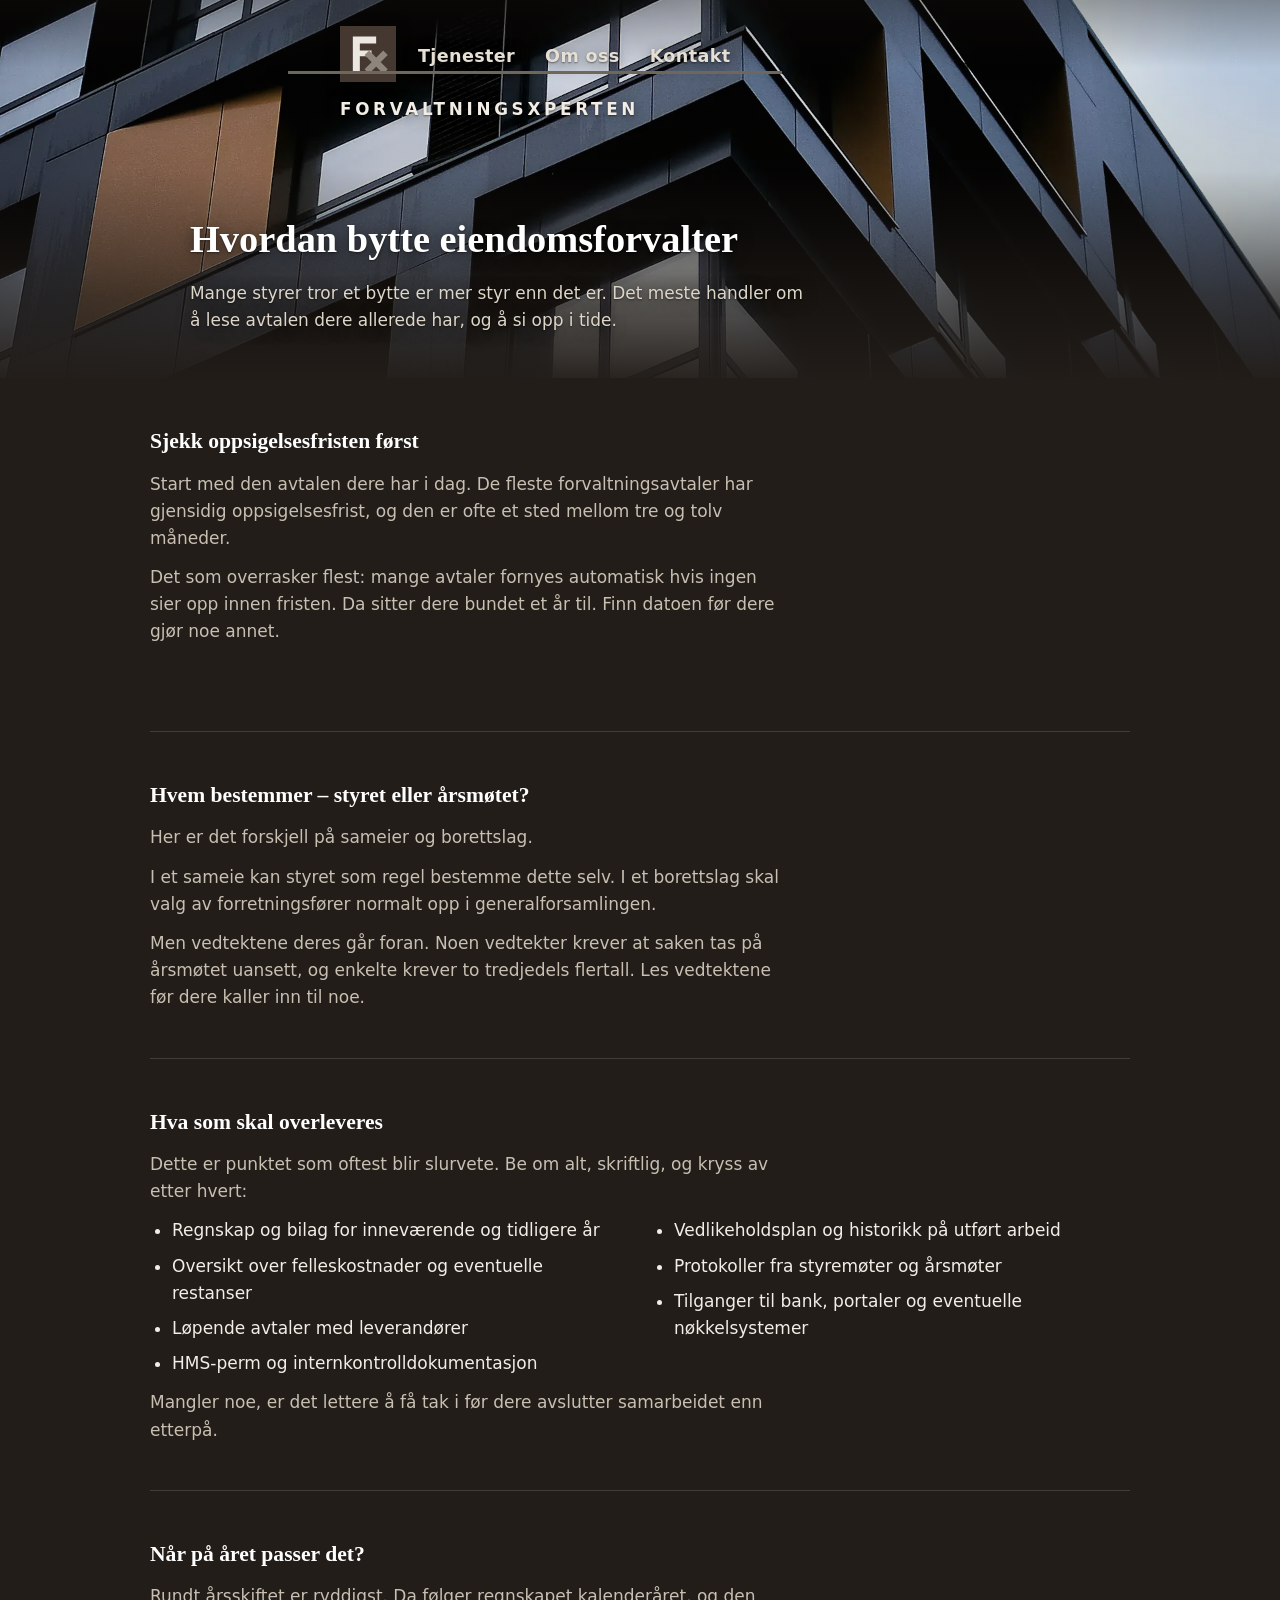
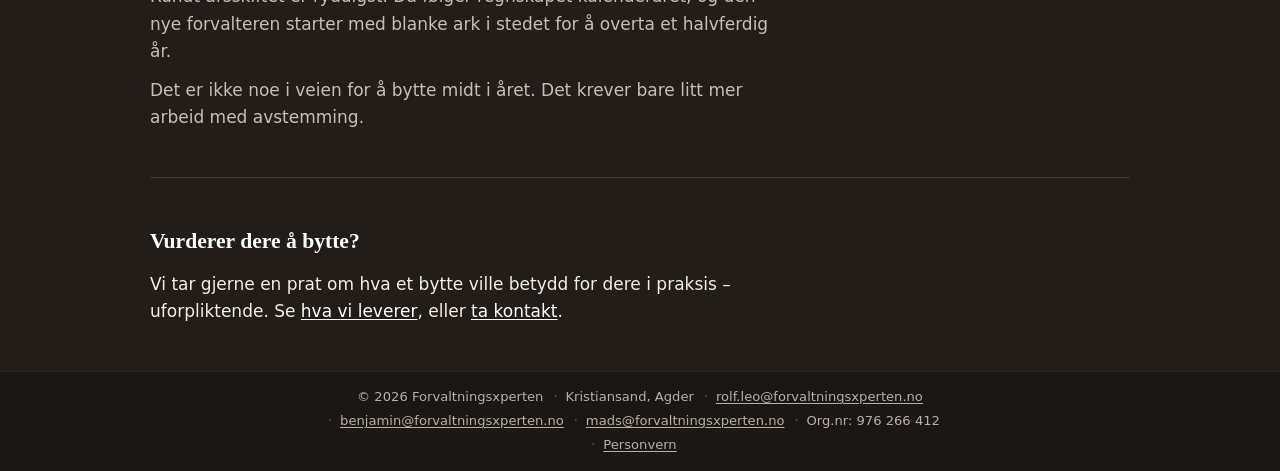
==== bytte-forvalter.html @ 2951956e "Preload av toppbildet med hoey prioritet Toppbildet er LCP-elementet, men som CSS-bakgrunn ble det i" ====
﻿<!DOCTYPE html>
<html lang="nb">
<head>
  <meta charset="utf-8">
  <meta name="viewport" content="width=device-width, initial-scale=1">
  <!-- Toppbildet er LCP-elementet. Preload gjør at nettleseren finner det
       i HTML-en, ikke først etter at stilarket er tolket. -->
  <link rel="preload" as="image" href="/img/hero-bytte.webp" fetchpriority="high">
  <title>Hvordan bytte eiendomsforvalter – Forvaltningsxperten</title>
  <meta name="description" content="Slik bytter sameiet eller borettslaget forretningsfører: oppsigelsesfrist, hvem som bestemmer, hva som skal overføres og når på året det passer best.">
  <link rel="canonical" href="https://www.forvaltningsxperten.no/bytte-forvalter.html">
  <!-- Open Graph / deling (Facebook, Messenger, LinkedIn) -->
  <meta property="og:type" content="article">
  <meta property="og:site_name" content="Forvaltningsxperten">
  <meta property="og:locale" content="nb_NO">
  <meta property="og:title" content="Hvordan bytte eiendomsforvalter">
  <meta property="og:description" content="Slik bytter sameiet eller borettslaget forretningsfører: oppsigelsesfrist, hvem som bestemmer, hva som skal overføres og når på året det passer best.">
  <meta property="og:url" content="https://www.forvaltningsxperten.no/bytte-forvalter.html">
  <meta property="og:image" content="https://www.forvaltningsxperten.no/img/og-forvaltningsxperten.jpg">
  <meta property="og:image:width" content="1200">
  <meta property="og:image:height" content="630">
  <meta property="og:image:alt" content="Forvaltningsxperten – eiendomsforvaltning og regnskap i Kristiansand">
  <meta name="twitter:card" content="summary_large_image">
  <meta name="twitter:title" content="Hvordan bytte eiendomsforvalter">
  <meta name="twitter:description" content="Slik bytter sameiet eller borettslaget forretningsfører: oppsigelsesfrist, hvem som bestemmer, hva som skal overføres og når på året det passer best.">
  <meta name="twitter:image" content="https://www.forvaltningsxperten.no/img/og-forvaltningsxperten.jpg">
  <link rel="icon" href="/favicon.ico" sizes="any">
  <link rel="icon" type="image/svg+xml" href="/favicon.svg">
  <link rel="icon" type="image/png" sizes="96x96" href="/icon-96.png">
  <link rel="apple-touch-icon" href="/apple-touch-icon.png">
  <link rel="stylesheet" href="css/style.css">
  <script>document.documentElement.classList.add("js");</script>
</head>
<body class="side-tjenester">

<a class="skip-link" href="#innhold">Hopp til innhold</a>

<header class="hero hero--liten" style="--foto: url('/img/hero-bytte.webp')">
  <div class="site-header">
  <div class="wrap header-top">
    <a class="brand-logo" href="index.html" aria-label="Forvaltningsxperten – til forsiden">
      <svg class="logo-mark" viewBox="0 0 48 48" xmlns="http://www.w3.org/2000/svg" aria-hidden="true">
        <rect width="48" height="48" fill="#443831"/>
        <path d="M11 39V9h20v6H17v6h10v5H17v13Z" fill="#ece7e0"/>
        <path d="M23 23L39 39M39 23L23 39" stroke="#8e857c" stroke-width="5.5" fill="none"/>
      </svg>
    </a>
    <nav class="site-nav" aria-label="Hovedmeny">
      <a href="tjenester.html">Tjenester</a>
      <a href="om-oss.html">Om oss</a>
      <a href="kontakt.html">Kontakt</a>
    </nav>
  </div>
  <div class="wrap">
    <a class="brand" href="index.html">
      <span class="brand-name">Forvaltningsxperten</span>
    </a>
  </div>
  </div>

  <div class="wrap hero-tekst">
    <h1>Hvordan bytte eiendomsforvalter</h1>
    <p>Mange styrer tror et bytte er mer styr enn det er. Det meste handler om å lese avtalen dere allerede har, og å si opp i tide.</p>
  </div>
</header>

<main id="innhold" class="wrap">

  <div class="innhold innhold--bred">
<section>
    <h2>Sjekk oppsigelsesfristen først</h2>
    <p class="muted">Start med den avtalen dere har i dag. De fleste forvaltningsavtaler har gjensidig oppsigelsesfrist, og den er ofte et sted mellom tre og tolv måneder.</p>
    <p class="muted">Det som overrasker flest: mange avtaler fornyes automatisk hvis ingen sier opp innen fristen. Da sitter dere bundet et år til. Finn datoen før dere gjør noe annet.</p>
    <p class="muted">Si opp skriftlig, og be om bekreftelse på at oppsigelsen er mottatt.</p>
  </section>

  <section>
    <h2>Hvem bestemmer – styret eller årsmøtet?</h2>
    <p class="muted">Her er det forskjell på sameier og borettslag.</p>
    <p class="muted">I et sameie kan styret som regel bestemme dette selv. I et borettslag skal valg av forretningsfører normalt opp i generalforsamlingen.</p>
    <p class="muted">Men vedtektene deres går foran. Noen vedtekter krever at saken tas på årsmøtet uansett, og enkelte krever to tredjedels flertall. Les vedtektene før dere kaller inn til noe.</p>
  </section>

  <section>
    <h2>Hva som skal overleveres</h2>
    <p class="muted">Dette er punktet som oftest blir slurvete. Be om alt, skriftlig, og kryss av etter hvert:</p>
    <ul class="liste-bred">
      <li>Regnskap og bilag for inneværende og tidligere år</li>
      <li>Oversikt over felleskostnader og eventuelle restanser</li>
      <li>Løpende avtaler med leverandører</li>
      <li>HMS-perm og internkontrolldokumentasjon</li>
      <li>Vedlikeholdsplan og historikk på utført arbeid</li>
      <li>Protokoller fra styremøter og årsmøter</li>
      <li>Tilganger til bank, portaler og eventuelle nøkkelsystemer</li>
    </ul>
    <p class="muted">Mangler noe, er det lettere å få tak i før dere avslutter samarbeidet enn etterpå.</p>
  </section>

  <section>
    <h2>Når på året passer det?</h2>
    <p class="muted">Rundt årsskiftet er ryddigst. Da følger regnskapet kalenderåret, og den nye forvalteren starter med blanke ark i stedet for å overta et halvferdig år.</p>
    <p class="muted">Det er ikke noe i veien for å bytte midt i året. Det krever bare litt mer arbeid med avstemming.</p>
  </section>

  <section>
    <h2>Vurderer dere å bytte?</h2>
    <p>Vi tar gjerne en prat om hva et bytte ville betydd for dere i praksis – uforpliktende. Se <a href="tjenester.html">hva vi leverer</a>, eller <a href="kontakt.html">ta kontakt</a>.</p>
  </section>
  </div>

</main>

<footer class="site-footer">
  <div class="wrap footer-meta">
    <span>© 2026 Forvaltningsxperten</span>
    <span>Kristiansand, Agder</span>
    <a href="mailto:rolf.leo@forvaltningsxperten.no">rolf.leo@forvaltningsxperten.no</a>
    <a href="mailto:benjamin@forvaltningsxperten.no">benjamin@forvaltningsxperten.no</a>
    <a href="mailto:mads@forvaltningsxperten.no">mads@forvaltningsxperten.no</a>
    <span>Org.nr: 976 266 412</span>
    <a href="personvern.html">Personvern</a>
  </div>
</footer>

<script src="js/site.js" defer></script>
</body>
</html>
---- css/style.css ----
/* ============================================================
   Forvaltningsxperten – forvaltningsexperten.no
   Mørkt, minimalt stilark: synlig luftfoto av Kristiansand i
   bakgrunnen, innhold i mørke gjennomsiktige flater med lys
   tekst. Logofargene: mørk brun #443831, krem #ece7e0,
   varm grå #8e857c.
   ============================================================ */

*, *::before, *::after{ box-sizing: border-box; }

html{ scroll-behavior: smooth; }

::selection{ background: rgba(236, 231, 224, 0.25); }

body{
  margin: 0;
  font: 17px/1.6 system-ui, -apple-system, "Segoe UI", Helvetica, Arial, sans-serif;
  color: #f2eee6;
  background: #211d1a; /* mørk reserve bak bildet */
  min-height: 100vh;
}

/* Bakgrunnsbilde: synlig luftfoto med et mørkt slør over, slik at
   de lyse tekstflatene står tydelig frem. Fast posisjonert lag i
   stedet for background-attachment: fixed (upålitelig på mobil). */
body::before{
  content: "";
  position: fixed;
  inset: -12px;
  z-index: -1;
  background-color: #211d1a;
  background-image:
    linear-gradient(rgba(24, 20, 17, 0.28), rgba(24, 20, 17, 0.50)),
    url("../img/bakgrunn.webp");
  background-position: center;
  background-size: cover;
  background-repeat: no-repeat;
  animation: bg-driv 60s ease-in-out infinite alternate;
}

/* Egen bakgrunn per side – alle unike, sylskarpe Sørlands-motiver:
   forside = luftfoto (bakgrunn.webp), tjenester = kontorbygg,
   om oss = bygate, kontakt = havn. */
body.side-tjenester::before{
  background-image:
    linear-gradient(rgba(24, 20, 17, 0.28), rgba(24, 20, 17, 0.50)),
    url("../img/tjenester-bg.webp");
}
body.side-om::before{
  background-image:
    linear-gradient(rgba(24, 20, 17, 0.28), rgba(24, 20, 17, 0.50)),
    url("../img/om-oss-bg.webp");
}
body.side-kontakt::before{
  background-image:
    linear-gradient(rgba(24, 20, 17, 0.28), rgba(24, 20, 17, 0.50)),
    url("../img/kontakt-bg.webp");
}

/* Umerkelig, sakte driv i bakgrunnsbildet */
@keyframes bg-driv{
  from{ transform: scale(1); }
  to{ transform: scale(1.07); }
}

.wrap{
  max-width: 640px;
  margin: 0 auto;
  padding: 0 20px;
}

h1{
  font-size: clamp(1.6rem, 4.5vw, 2rem);
  line-height: 1.25;
  font-weight: 650;
  letter-spacing: -0.01em;
  margin: 0 0 16px;
  color: #ffffff;
}

h2{
  font-size: 1.35rem;
  font-weight: 600;
  margin: 0 0 12px;
  color: #ffffff;
}

h3{
  font-size: 1rem;
  font-weight: 600;
  margin: 28px 0 4px;
  color: #ffffff;
}

/* Overskriftene i antikva. Skiller siden fra de rene sans-serif-sidene
   i bransjen, og henger sammen med Palatino på visittkortene. Bruker
   systemskrift – ingen nedlasting, ingen tredjepart, ingen sporing. */
h1, h2, h3{
  font-family: ui-serif, "Palatino Linotype", Palatino, Georgia, "Times New Roman", serif;
  letter-spacing: 0;
  font-weight: 700;
}

p{ margin: 0 0 12px; }
p:last-child{ margin-bottom: 0; }

.muted{ color: #c8bfb2; }

a{ color: #ffffff; text-decoration: underline; text-underline-offset: 2px; }
a:hover{ color: #cfc7bb; }

/* Rolige overganger på alt interaktivt */
a, button, .brand-name{
  transition: color 0.25s ease, background-color 0.25s ease, border-color 0.25s ease;
}
input, textarea{
  transition: border-color 0.25s ease, background-color 0.25s ease;
}

ol, ul{ margin: 0 0 12px; padding-left: 22px; }
li{ margin-bottom: 8px; }

:focus-visible{ outline: 2px solid #ffffff; outline-offset: 2px; }

.skip-link{
  position: absolute;
  left: -9999px;
  background: #f2eee6;
  color: #211d1a;
  padding: 8px 14px;
}
.skip-link:focus{ left: 12px; top: 12px; }

/* Plassholdere for innhold som må fylles inn */
.placeholder{
  font-family: ui-monospace, Consolas, Menlo, monospace;
  font-size: 0.85em;
  color: #dbd2c3;
  border-bottom: 1px dashed #a3987f;
}

/* ---------- Topp: logoboksen med menyen stående på logolinjen ---------- */

.site-header{
  background: rgba(26, 22, 19, 0.78);
  -webkit-backdrop-filter: blur(6px);
  backdrop-filter: blur(6px);
  border-bottom: 1px solid rgba(255, 255, 255, 0.06);
  padding: 26px 0 24px;
  overflow-x: hidden;
  overflow-x: clip; /* klipper logolinjens forlengelse så den ikke gir horisontal scroll */
}

/* Fx-boksen og menyen på én rad; menypunktene står på linjen som
   kommer ut fra boksens nedre høyre hjørne. */
.header-top{
  display: flex;
  align-items: flex-end;
}

.brand-logo{
  display: block;
  flex: none;
}

.logo-mark{
  width: 56px;
  height: 56px;
  display: block;
  /* Skygge så merket løfter seg fra fotoet uansett motiv */
  filter: drop-shadow(0 2px 7px rgba(0, 0, 0, 0.6));
}

.site-nav{
  position: relative;
  display: flex;
  align-items: flex-end;
  gap: 30px;
  padding: 0 12px 12px 22px;
}

/* Logolinjen: går tvers gjennom Fx-boksen (i høyde med bunnen av
   Fx-bokstavene, så de står på linjen) og litt ut til høyre forbi
   menyen. Tegnes rolig ved innlasting. */
.site-nav::after{
  content: "";
  position: absolute;
  left: -108px;  /* gjennom Fx-boksen (56px) og ~52px ut på venstresiden */
  right: -40px;  /* like langt ut på høyresiden forbi menyen */
  bottom: 8px;   /* i høyde med bunnen av Fx-bokstavene (inkl. x-ens strek) */
  border-top: 3px solid #6f665c;
  z-index: 2;    /* tegnes oppå Fx-boksen så linjen går gjennom den */
  transform: scaleX(0);
  transform-origin: left;
  animation: linje-tegn 1.1s cubic-bezier(0.22, 0.61, 0.36, 1) 0.3s forwards;
}

@keyframes linje-tegn{
  to{ transform: scaleX(1); }
}

.site-nav a{
  position: relative;
  text-decoration: none;
  color: #e6dfd4;
  font-size: 1.1rem;
  font-weight: 600;
  letter-spacing: 0.02em;
  white-space: nowrap;
}
.site-nav a:hover{ color: #ffffff; }

/* Diskré strek som vokser frem under menypunktet */
.site-nav a::after{
  content: "";
  position: absolute;
  left: 0;
  right: 0;
  bottom: -5px;
  height: 1px;
  background: currentColor;
  transform: scaleX(0);
  transform-origin: left;
  transition: transform 0.3s ease;
}
.site-nav a:hover::after{ transform: scaleX(1); }
.site-nav a[aria-current="page"]{ color: #ffffff; }
.site-nav a[aria-current="page"]::after{ transform: scaleX(1); }

/* Navnet under linjen */
.brand{
  display: inline-block;
  text-decoration: none;
}

.brand-name{
  display: block;
  margin-top: 14px;
  text-transform: uppercase;
  letter-spacing: 0.22em;
  font-size: 1.05rem;
  font-weight: 600;
  color: #f2eee6;
  white-space: nowrap;
}
.brand:hover .brand-name{ color: #ffffff; }

@media (max-width: 480px){
  .logo-mark{ width: 46px; height: 46px; }
  .site-nav{ gap: 18px; padding: 0 8px 10px 14px; }
  /* På mobil: dropp transform/animasjon på linjen. En transformert
     hårlinje over en backdrop-filter-header kan forsvinne ved scroll
     og ikke males på nytt. Statisk linje er robust. */
  .site-nav::after{ left: -98px; bottom: 7px; animation: none; transform: none; }
  .site-nav a{ font-size: 0.98rem; }
  .brand-name{
    font-size: 0.9rem;
    letter-spacing: 0.18em;
  }
}

@media (max-width: 360px){
  .site-nav{ gap: 13px; padding: 0 6px 10px 10px; }
  .site-nav a{ font-size: 0.88rem; }
}

/* ---------- Innhold: mørk gjennomsiktig firkant rundt teksten ---------- */

main.wrap{
  background: rgba(26, 22, 19, 0.78);
  -webkit-backdrop-filter: blur(6px);
  backdrop-filter: blur(6px);
  border: 1px solid rgba(255, 255, 255, 0.06);
  border-radius: 12px;
  padding: 10px 36px 44px;
  margin: 36px auto 72px;
  box-shadow: 0 32px 80px rgba(0, 0, 0, 0.45);
}

main section{ padding: 46px 0; }
main section + section{ border-top: 1px solid rgba(255, 255, 255, 0.14); }

/* Rene linjeikoner over tjenesteområdene */
.tjeneste-ikon{
  display: block;
  width: 42px;
  height: 42px;
  color: #cdbfa4;
  margin-bottom: 14px;
}

/* Tjeneste-blokk med ikon (forsiden) */
.tjeneste{ margin-top: 34px; }
.tjeneste h3{ margin-top: 0; }
.tjeneste h2{ margin-top: 0; font-size: 1.2rem; }
.tjeneste .tjeneste-ikon{ margin-bottom: 10px; }

/* Liten versal-etikett over overskrifter (tjenester-siden) */
.eyebrow{
  display: block;
  text-transform: uppercase;
  letter-spacing: 0.2em;
  font-size: 0.72rem;
  font-weight: 600;
  color: #cdbfa4;
  margin-bottom: 10px;
}

/* Delytelser: ryddig liste med hårfine skillelinjer, firkant-merke
   (som logoen) og myk overgang ved peking. */
.deltjeneste{
  padding: 20px 0 4px;
  border-top: 1px solid rgba(255, 255, 255, 0.10);
}
.deltjeneste:first-of-type{ margin-top: 8px; }
.deltjeneste h3{
  margin: 0 0 4px;
  transition: color 0.25s ease;
}
.deltjeneste h3::before{
  content: "";
  display: inline-block;
  width: 6px;
  height: 6px;
  background: #cdbfa4;
  margin-right: 13px;
  vertical-align: middle;
  transform: translateY(-2px);
  transition: background-color 0.25s ease, transform 0.25s ease;
}
.deltjeneste:hover h3{ color: #e7dcc6; }
.deltjeneste:hover h3::before{
  background: #e7dcc6;
  transform: translateY(-2px) rotate(45deg);
}

/* Partnerlogo: lys flate bak logoen, slik at partnerens egne farger
   gjengis riktig på det mørke panelet. */
.partner-logo{
  display: inline-block;
  background: #f3f1ec;
  border-radius: 8px;
  padding: 12px 18px;
  margin: 20px 0 0;
  line-height: 0;
}
.partner-logo img{
  display: block;
  height: 40px;
  width: auto;
}

/* Seksjonene glir rolig inn når de kommer til syne. Slår bare inn
   når <html> har klassen "js" (settes i <head>), slik at innholdet
   aldri er skjult om JavaScript ikke kjører. */
.js main section{
  opacity: 0;
  transform: translateY(16px);
  transition: opacity 0.7s ease, transform 0.7s ease;
}
.js main section.vist{
  opacity: 1;
  transform: none;
}

[id]{ scroll-margin-top: 24px; }

@media (max-width: 640px){
  main.wrap{
    padding: 6px 22px 36px;
    margin: 18px auto 40px;
    border-radius: 10px;
  }
  main section{ padding: 38px 0; }
}

/* ---------- Skjema ---------- */

.form-field{ margin-bottom: 18px; }

label{
  display: block;
  font-weight: 600;
  font-size: 0.95rem;
  margin-bottom: 4px;
}

.label-hint{ font-weight: 400; color: #c8bfb2; }

input[type="text"],
input[type="email"],
input[type="tel"],
textarea{
  width: 100%;
  font: inherit;
  color: #ffffff;
  background: rgba(255, 255, 255, 0.07);
  border: 1px solid rgba(255, 255, 255, 0.35);
  border-radius: 0;
  padding: 10px 12px;
}

input::placeholder,
textarea::placeholder{
  color: rgba(255, 255, 255, 0.45);
}

input:focus,
textarea:focus{
  outline: none;
  border-color: #ffffff;
}

textarea{
  min-height: 140px;
  resize: vertical;
}

button{
  font: inherit;
  font-weight: 600;
  color: #f2eee6;
  background: transparent;
  border: 1px solid #f2eee6;
  border-radius: 0;
  padding: 10px 24px;
  cursor: pointer;
}
button:hover{
  background: #ece7e0;
  border-color: #ece7e0;
  color: #211d1a;
}
button{ transition: color 0.25s ease, background-color 0.25s ease, border-color 0.25s ease, transform 0.12s ease, opacity 0.25s ease; }
button:active{ transform: translateY(1px); }

/* Mens skjemaet sender: knappen dempes og slutter å se trykkbar ut. */
button:disabled,
button:disabled:hover{
  background: transparent;
  border-color: rgba(242, 238, 230, 0.45);
  color: rgba(242, 238, 230, 0.65);
  cursor: default;
  transform: none;
}

.form-alert{
  border: 1px dashed #b3a88f;
  padding: 12px 14px;
  margin-top: 16px;
  color: #ece4d3;
}
/* Kvittering ved vellykket innsending */
.form-alert--ok{
  border-style: solid;
  border-color: #cdbfa4;
}

.form-note{
  font-size: 0.85rem;
  color: #c8bfb2;
  margin-top: 12px;
}

.contact-info dt{
  font-weight: 600;
  margin-top: 12px;
  color: #ffffff;
}
.contact-info dd{ margin: 0; }

/* ---------- Bunn: mørk gjennomsiktig stripe ---------- */

.site-footer{
  background: rgba(26, 22, 19, 0.78);
  -webkit-backdrop-filter: blur(6px);
  backdrop-filter: blur(6px);
  border-top: 1px solid rgba(255, 255, 255, 0.06);
  padding: 14px 0 16px;
  font-size: 0.82rem;
  color: #b9b0a4;
}
.site-footer .footer-meta{
  display: flex;
  flex-wrap: wrap;
  justify-content: center;
  align-items: center;
  gap: 3px 22px;
}
.site-footer .footer-meta > *{ position: relative; }
.site-footer .footer-meta > * + *::before{
  content: "·";
  position: absolute;
  left: -12px;
  color: #6b6358;
}
.site-footer a{ color: #b9b0a4; }
.site-footer a:hover{ color: #ffffff; }
.site-footer .placeholder{ color: #c4bbae; }

/* ---------- Forskjøvet innfading og forfinet peking ---------- */

/* Kortene kommer inn ett og ett når seksjonen blir synlig, i stedet
   for at alt dukker opp samtidig. Gir en roligere, dyrere følelse. */
.js main section .tjeneste,
.js main section .deltjeneste{
  opacity: 0;
  transform: translateY(12px);
  transition: opacity 0.55s ease, transform 0.55s ease;
}
.js main section.vist .tjeneste,
.js main section.vist .deltjeneste{
  opacity: 1;
  transform: none;
}
.js main section.vist .tjeneste:nth-of-type(1),
.js main section.vist .deltjeneste:nth-of-type(1){ transition-delay: 0.05s; }
.js main section.vist .tjeneste:nth-of-type(2),
.js main section.vist .deltjeneste:nth-of-type(2){ transition-delay: 0.11s; }
.js main section.vist .tjeneste:nth-of-type(3),
.js main section.vist .deltjeneste:nth-of-type(3){ transition-delay: 0.17s; }
.js main section.vist .deltjeneste:nth-of-type(4){ transition-delay: 0.23s; }
.js main section.vist .deltjeneste:nth-of-type(5){ transition-delay: 0.29s; }
.js main section.vist .deltjeneste:nth-of-type(6){ transition-delay: 0.35s; }
.js main section.vist .deltjeneste:nth-of-type(7){ transition-delay: 0.41s; }
.js main section.vist .deltjeneste:nth-of-type(8){ transition-delay: 0.47s; }

/* Rolig anslag på innledningen: overskrift først, så ingressen. */
.js main section:first-of-type h1,
.js main section:first-of-type > p{
  opacity: 0;
  transform: translateY(10px);
  transition: opacity 0.75s ease, transform 0.75s ease;
}
.js main section:first-of-type.vist h1{
  opacity: 1; transform: none; transition-delay: 0.08s;
}
.js main section:first-of-type.vist > p:nth-of-type(1){
  opacity: 1; transform: none; transition-delay: 0.22s;
}
.js main section:first-of-type.vist > p:nth-of-type(2){
  opacity: 1; transform: none; transition-delay: 0.34s;
}

/* Kortene ligger som egne flater over sideflaten – dybde gjennom
   høydeforskjell, ikke gjennom effekter. Løftes ved peking. */
.tjeneste{
  padding: 22px 22px 20px;
  border-radius: 10px;
  background: rgba(255, 255, 255, 0.055);
  border: 1px solid rgba(255, 255, 255, 0.07);
  box-shadow: 0 10px 26px rgba(0, 0, 0, 0.30);
  transition: transform 0.3s ease, background-color 0.3s ease,
              box-shadow 0.3s ease, border-color 0.3s ease;
}
.tjeneste:hover{
  transform: translateY(-3px);
  background: rgba(255, 255, 255, 0.09);
  border-color: rgba(255, 255, 255, 0.14);
  box-shadow: 0 18px 42px rgba(0, 0, 0, 0.42);
}

/* Uten boks: innholdet står rett på flaten, men beholder ikoner
   og spalteoppsett. Brukes på Om oss. */
.kort-grid--flat .tjeneste,
.kort-grid--flat .tjeneste:hover{
  background: none;
  border: 0;
  box-shadow: none;
  padding: 0;
  transform: none;
}

/* Delytelsene får en hårfin bakgrunn ved peking. */
.deltjeneste{
  transition: background-color 0.3s ease, color 0.25s ease;
}
.deltjeneste:hover{
  background: rgba(255, 255, 255, 0.03);
}

/* ---------- Oppsett: toppbilde, solid flate, fotobånd ----------
   Erstatter det faste bakgrunnsbildet med gjennomsiktig panel oppå.
   Hver side har et toppbilde, innholdet står på solid flate, og
   fotobånd deler opp lange sider. */

body::before{ display: none; }
body{ background: #221d19; }

.hero{
  position: relative;
  display: flex;
  flex-direction: column;
  min-height: 62vh;
  background-image: var(--foto);
  background-position: center;
  background-size: cover;
}
.hero--stor{ min-height: 84vh; }
.hero--liten{ min-height: 42vh; }
/* Uten foto – brukes på juridiske sider der bilde ikke hører hjemme */
.hero--ren{ min-height: 0; background-image: none; background: #2a2521; }
.hero--ren::after{ display: none; }
.hero--ren .hero-tekst{ padding-top: 10px; padding-bottom: 40px; }
.hero::after{
  content: "";
  position: absolute; inset: 0;
  /* Lett slør øverst så motivet får lyse, kraftigere nedover der
     teksten står og bildet skal gli over i sideflaten. */
  background: linear-gradient(
    to bottom,
    rgba(20, 17, 15, 0.42) 0%,
    rgba(20, 17, 15, 0.12) 18%,
    rgba(20, 17, 15, 0.20) 45%,
    rgba(32, 27, 23, 0.72) 78%,
    rgba(34, 29, 25, 0.97) 100%
  );
}
.hero > *{ position: relative; z-index: 2; }
.hero .site-header{
  background: transparent;
  -webkit-backdrop-filter: none; backdrop-filter: none;
  border-bottom: 0;
}

.hero-tekst{
  margin-top: auto;
  padding-bottom: 74px;
  max-width: 940px;
  /* Må ha eksplisitt bredde: auto-margene fra .wrap gjør at et flex-barn
     ikke strekker seg, men krymper til innholdet. Uten dette havner korte
     overskrifter (f.eks. «Om oss») midtstilt, mens lange står til venstre. */
  width: 100%;
}
.hero-tekst h1{
  max-width: none;
  font-size: clamp(2rem, 5vw, 3.1rem);
  line-height: 1.14;
  margin-bottom: 18px;
}
.hero-tekst p{ max-width: 58ch; color: #ded6c9; font-size: 1.06rem; }

/* Tekst som ligger rett på foto løftes med skygge: en tett for
   kantskarphet, en myk og bred for å løsne den fra motivet.
   Gjelder ikke den rene toppen på personvernsiden. */
.hero:not(.hero--ren) .hero-tekst h1,
.hero:not(.hero--ren) .hero-tekst p,
.hero:not(.hero--ren) .brand-name,
.hero:not(.hero--ren) .site-nav a,
.band h2,
.band p{
  text-shadow: 0 1px 2px rgba(0, 0, 0, 0.45), 0 3px 16px rgba(0, 0, 0, 0.55);
}
.hero--liten .hero-tekst{ padding-bottom: 44px; }
.hero--liten .hero-tekst h1{ font-size: clamp(1.7rem, 4vw, 2.4rem); }

/* Handlingsknapp i toppbildet */
.hero-cta{
  display: inline-block;
  margin-top: 16px;
  padding: 16px 36px;
  background: #ece7e0;
  color: #211d1a;
  text-decoration: none;
  font-weight: 600;
  font-size: 1.05rem;
  border-radius: 4px;
  box-shadow: 0 10px 30px rgba(0, 0, 0, 0.38);
  transition: transform 0.25s ease, background-color 0.25s ease, box-shadow 0.25s ease;
}
.hero-cta:hover{
  background: #ffffff;
  color: #211d1a;
  transform: translateY(-2px);
  box-shadow: 0 16px 42px rgba(0, 0, 0, 0.5);
}
.hero-cta:active{ transform: translateY(0); }

/* Innholdet står på solid flate – ingen boks, ingen uskarphet */
main.wrap{
  background: #221d19;
  border: 0;
  border-radius: 0;
  box-shadow: none;
  -webkit-backdrop-filter: none; backdrop-filter: none;
  max-width: none;
  width: 100%;
  margin: 0;
  padding: 0;
}
.innhold{ max-width: 640px; margin: 0 auto; padding: 0 20px; }

/* Kortene brer seg utover på brede skjermer, mens løpende tekst
   holder seg smal og lesbar. Fyller den tomme plassen på sidene. */
@media (min-width: 900px){
  .innhold--bred{ max-width: 1020px; }
  .kort-grid{
    display: grid;
    grid-template-columns: repeat(auto-fit, minmax(250px, 1fr));
    gap: 30px;
    align-items: start;
    margin-top: 28px;
  }
  .kort-grid .tjeneste{ margin-top: 0; }
  /* Ingress og løpende tekst holder lesbar linjelengde selv i bred spalte */
  .innhold--bred section > p,
  .innhold--bred section > ul,
  .innhold--bred section > ol{ max-width: 640px; }

  /* Delytelsene i to spalter */
  .delt-grid{ display: grid; grid-template-columns: 1fr 1fr; column-gap: 46px; }
  /* Nullstill toppmargen, ellers ligger første kort skjevt i forhold til naboen */
  .delt-grid .deltjeneste:first-of-type{ margin-top: 0; }

  /* Kontaktsiden: skjema og kontaktinfo side om side */
  .kontakt-rad{
    display: grid;
    grid-template-columns: 1.35fr 1fr;
    column-gap: 56px;
    align-items: start;
  }
  .kontakt-rad > section{ padding-top: 46px; }
  /* Ingen skillelinje mellom spaltene – de står side om side, ikke over hverandre */
  .kontakt-rad > section + section{ border-top: 0; }

  /* Punktlister i guidene får bruke bredden */
  .liste-bred{ max-width: none !important; columns: 2; column-gap: 46px; }
  .liste-bred li{ break-inside: avoid; }
}

/* Fotobånd mellom seksjonene */
.band{
  position: relative;
  min-height: 430px;
  display: flex;
  align-items: center;
  background-image: var(--foto);
  background-position: center;
  background-size: cover;
}
/* Bildet tones ut mot sideflaten i topp og bunn, så båndet ikke får
   harde kanter. Båndet er gjort høyere slik at selve motivet ikke
   blir mindre av at overgangen tar plass. */
.band::after{
  content: "";
  position: absolute; inset: 0;
  background: linear-gradient(
    to bottom,
    #221d19 0%,
    rgba(34, 29, 25, 0.58) 15%,
    rgba(34, 29, 25, 0.32) 36%,
    rgba(34, 29, 25, 0.32) 64%,
    rgba(34, 29, 25, 0.58) 85%,
    #221d19 100%
  );
}
.band-tekst{
  position: relative; z-index: 2;
  max-width: 640px; margin: 0 auto; padding: 0 20px; width: 100%;
}
/* Teksten i fotobåndene må tåle å stå over et stort motiv – vanlig
   h2-størrelse blir for spinkel her. */
.band h2{
  margin: 0 0 10px;
  font-size: clamp(1.65rem, 3.4vw, 2.35rem);
  line-height: 1.2;
}
.band p{
  margin: 0;
  color: #eae3d8;
  max-width: 46ch;
  font-size: 1.14rem;
  line-height: 1.55;
}

.site-footer{ background: #1b1714; }

@media (max-width: 640px){
  main.wrap{ padding: 0; margin: 0; border-radius: 0; }
  .innhold{ padding: 0 22px; }
  .hero{ min-height: 56vh; }
  .hero--stor{ min-height: 72vh; }
  .hero--liten{ min-height: 38vh; }
  .hero-tekst{ padding-bottom: 46px; }
  .band{ min-height: 340px; }
}

/* ---------- Redusert bevegelse ---------- */

@media (prefers-reduced-motion: reduce){
  html{ scroll-behavior: auto; }
  body::before{ animation: none; }
  .site-nav::after{ animation: none; transform: none; }
  .js main section{ opacity: 1; transform: none; transition: none; }
  .js main section .tjeneste,
  .js main section .deltjeneste,
  .js main section:first-of-type h1,
  .js main section:first-of-type > p{
    opacity: 1; transform: none; transition: none; transition-delay: 0s;
  }
  .tjeneste:hover{ transform: none; }
  button:active{ transform: none; }
  *, *::before, *::after{ transition: none !important; }
}
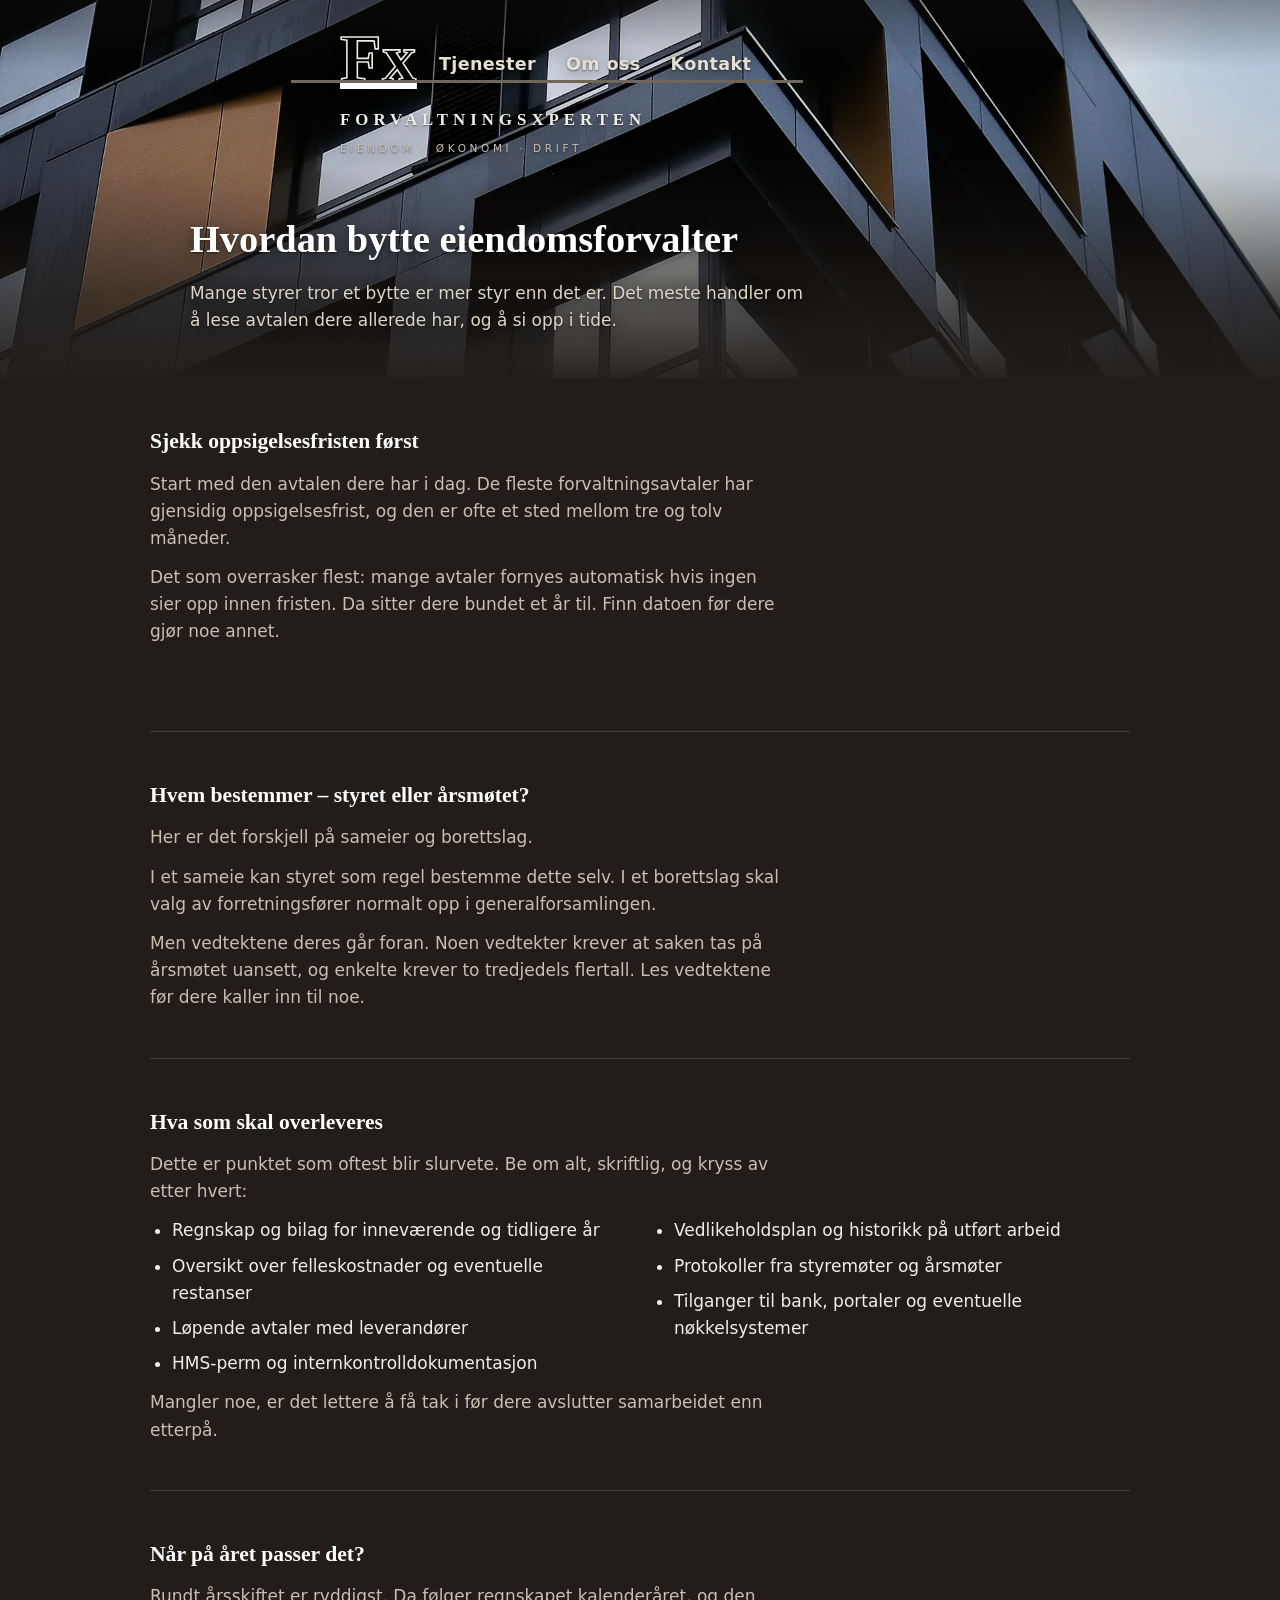
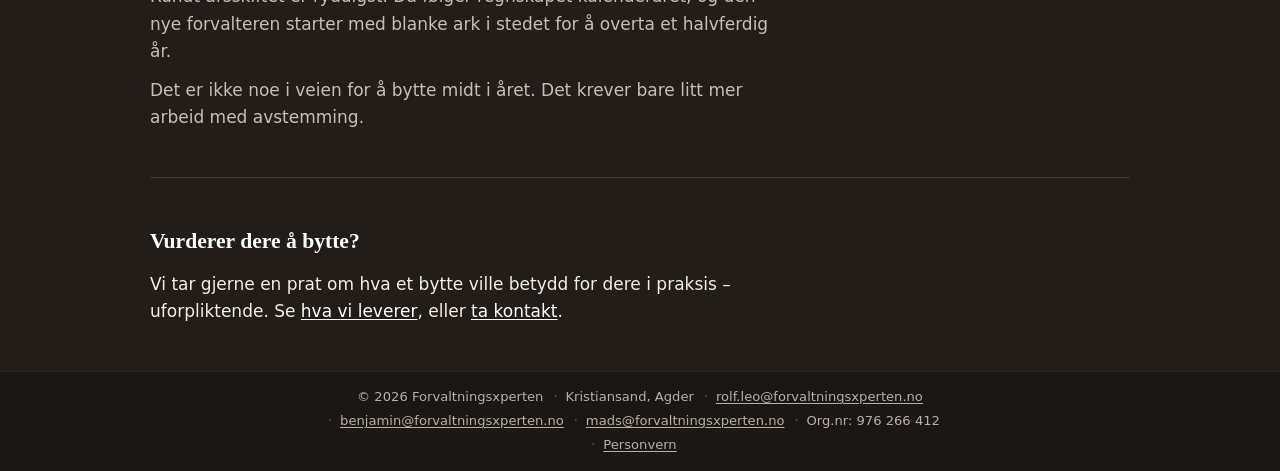
==== commit 43700e29: "Ny logo i toppen: antikva Fx med hul kontur Fx-merket var en fylt, mork firkant med geometrisk F og " ====
--- a/bytte-forvalter.html
+++ b/bytte-forvalter.html
@@ -5,7 +5,8 @@
   <meta name="viewport" content="width=device-width, initial-scale=1">
   <!-- Toppbildet er LCP-elementet. Preload gjør at nettleseren finner det
        i HTML-en, ikke først etter at stilarket er tolket. -->
-  <link rel="preload" as="image" href="/img/hero-bytte.webp" fetchpriority="high">
+  <link rel="preload" as="image" href="/img/hero-bytte-m.webp" fetchpriority="high" media="(max-width: 700px)">
+  <link rel="preload" as="image" href="/img/hero-bytte.webp" fetchpriority="high" media="(min-width: 701px)">
   <title>Hvordan bytte eiendomsforvalter – Forvaltningsxperten</title>
   <meta name="description" content="Slik bytter sameiet eller borettslaget forretningsfører: oppsigelsesfrist, hvem som bestemmer, hva som skal overføres og når på året det passer best.">
   <link rel="canonical" href="https://www.forvaltningsxperten.no/bytte-forvalter.html">
@@ -31,19 +32,15 @@
   <link rel="stylesheet" href="css/style.css">
   <script>document.documentElement.classList.add("js");</script>
 </head>
-<body class="side-tjenester">
+<body>
 
 <a class="skip-link" href="#innhold">Hopp til innhold</a>
 
-<header class="hero hero--liten" style="--foto: url('/img/hero-bytte.webp')">
+<header class="hero hero--liten" style="--foto: url('/img/hero-bytte.webp'); --foto-m: url('/img/hero-bytte-m.webp')">
   <div class="site-header">
   <div class="wrap header-top">
     <a class="brand-logo" href="index.html" aria-label="Forvaltningsxperten – til forsiden">
-      <svg class="logo-mark" viewBox="0 0 48 48" xmlns="http://www.w3.org/2000/svg" aria-hidden="true">
-        <rect width="48" height="48" fill="#443831"/>
-        <path d="M11 39V9h20v6H17v6h10v5H17v13Z" fill="#ece7e0"/>
-        <path d="M23 23L39 39M39 23L23 39" stroke="#8e857c" stroke-width="5.5" fill="none"/>
-      </svg>
+      <span class="logo-mark" aria-hidden="true">Fx</span>
     </a>
     <nav class="site-nav" aria-label="Hovedmeny">
       <a href="tjenester.html">Tjenester</a>
@@ -54,6 +51,7 @@
   <div class="wrap">
     <a class="brand" href="index.html">
       <span class="brand-name">Forvaltningsxperten</span>
+      <span class="brand-tagline">Eiendom · Økonomi · Drift</span>
     </a>
   </div>
   </div>
@@ -123,5 +121,9 @@
 </footer>
 
 <script src="js/site.js" defer></script>
+<script>window.va = window.va || function () { (window.vaq = window.vaq || []).push(arguments); };</script>
+<script defer src="/_vercel/insights/script.js"></script>
+<script>window.si = window.si || function () { (window.siq = window.siq || []).push(arguments); };</script>
+<script defer src="/_vercel/speed-insights/script.js"></script>
 </body>
 </html>
--- a/css/style.css
+++ b/css/style.css
@@ -20,49 +20,6 @@
   min-height: 100vh;
 }
 
-/* Bakgrunnsbilde: synlig luftfoto med et mørkt slør over, slik at
-   de lyse tekstflatene står tydelig frem. Fast posisjonert lag i
-   stedet for background-attachment: fixed (upålitelig på mobil). */
-body::before{
-  content: "";
-  position: fixed;
-  inset: -12px;
-  z-index: -1;
-  background-color: #211d1a;
-  background-image:
-    linear-gradient(rgba(24, 20, 17, 0.28), rgba(24, 20, 17, 0.50)),
-    url("../img/bakgrunn.webp");
-  background-position: center;
-  background-size: cover;
-  background-repeat: no-repeat;
-  animation: bg-driv 60s ease-in-out infinite alternate;
-}
-
-/* Egen bakgrunn per side – alle unike, sylskarpe Sørlands-motiver:
-   forside = luftfoto (bakgrunn.webp), tjenester = kontorbygg,
-   om oss = bygate, kontakt = havn. */
-body.side-tjenester::before{
-  background-image:
-    linear-gradient(rgba(24, 20, 17, 0.28), rgba(24, 20, 17, 0.50)),
-    url("../img/tjenester-bg.webp");
-}
-body.side-om::before{
-  background-image:
-    linear-gradient(rgba(24, 20, 17, 0.28), rgba(24, 20, 17, 0.50)),
-    url("../img/om-oss-bg.webp");
-}
-body.side-kontakt::before{
-  background-image:
-    linear-gradient(rgba(24, 20, 17, 0.28), rgba(24, 20, 17, 0.50)),
-    url("../img/kontakt-bg.webp");
-}
-
-/* Umerkelig, sakte driv i bakgrunnsbildet */
-@keyframes bg-driv{
-  from{ transform: scale(1); }
-  to{ transform: scale(1.07); }
-}
-
 .wrap{
   max-width: 640px;
   margin: 0 auto;
@@ -142,10 +99,6 @@
 /* ---------- Topp: logoboksen med menyen stående på logolinjen ---------- */
 
 .site-header{
-  background: rgba(26, 22, 19, 0.78);
-  -webkit-backdrop-filter: blur(6px);
-  backdrop-filter: blur(6px);
-  border-bottom: 1px solid rgba(255, 255, 255, 0.06);
   padding: 26px 0 24px;
   overflow-x: hidden;
   overflow-x: clip; /* klipper logolinjens forlengelse så den ikke gir horisontal scroll */
@@ -163,12 +116,21 @@
   flex: none;
 }
 
+/* Fx-merket i antikva med hul kontur, som ordmerket under. Satt som
+   tekst og ikke SVG: da flukter venstrekanten med navnet nedenfor
+   uansett hvilken systemserif nettleseren velger. */
 .logo-mark{
-  width: 56px;
-  height: 56px;
   display: block;
-  /* Skygge så merket løfter seg fra fotoet uansett motiv */
-  filter: drop-shadow(0 2px 7px rgba(0, 0, 0, 0.6));
+  font-family: ui-serif, "Palatino Linotype", Palatino, Georgia, "Times New Roman", serif;
+  font-size: 68px;
+  font-weight: 700;
+  line-height: 0.95;
+  letter-spacing: 0.01em;
+  color: transparent;
+  -webkit-text-stroke: 1.6px #f2eee6;
+  /* drop-shadow følger konturen; text-shadow ville tegnet skyggen av
+     hele bokstavflaten og fylt igjen det hule. */
+  filter: drop-shadow(0 2px 6px rgba(0, 0, 0, 0.55));
 }
 
 .site-nav{
@@ -179,15 +141,14 @@
   padding: 0 12px 12px 22px;
 }
 
-/* Logolinjen: går tvers gjennom Fx-boksen (i høyde med bunnen av
-   Fx-bokstavene, så de står på linjen) og litt ut til høyre forbi
-   menyen. Tegnes rolig ved innlasting. */
+/* Logolinjen: går like under Fx-merket og videre ut til høyre forbi
+   menyen, som står på den. Tegnes rolig ved innlasting. */
 .site-nav::after{
   content: "";
   position: absolute;
-  left: -108px;  /* gjennom Fx-boksen (56px) og ~52px ut på venstresiden */
+  left: -126px;  /* forbi Fx-merket og litt ut på venstresiden */
   right: -40px;  /* like langt ut på høyresiden forbi menyen */
-  bottom: 8px;   /* i høyde med bunnen av Fx-bokstavene (inkl. x-ens strek) */
+  bottom: 8px;   /* like under bunnen av Fx-bokstavene */
   border-top: 3px solid #6f665c;
   z-index: 2;    /* tegnes oppå Fx-boksen så linjen går gjennom den */
   transform: scaleX(0);
@@ -233,30 +194,50 @@
   text-decoration: none;
 }
 
+/* Ordmerket i samme antikva som Fx, med luft mellom bokstavene.
+   Sto tidligere i sans for å matche det geometriske Fx-merket –
+   nå som merket er antikva, følger navnet etter. */
 .brand-name{
   display: block;
-  margin-top: 14px;
+  margin-top: 16px;
+  font-family: ui-serif, "Palatino Linotype", Palatino, Georgia, "Times New Roman", serif;
   text-transform: uppercase;
-  letter-spacing: 0.22em;
+  letter-spacing: 0.3em;
   font-size: 1.05rem;
   font-weight: 600;
   color: #f2eee6;
   white-space: nowrap;
 }
+
+/* Fagområdene under navnet, tilbaketrukket i grått */
+.brand-tagline{
+  display: block;
+  margin-top: 7px;
+  text-transform: uppercase;
+  letter-spacing: 0.34em;
+  font-size: 0.66rem;
+  font-weight: 500;
+  color: #c8bfb2;
+  white-space: nowrap;
+}
 .brand:hover .brand-name{ color: #ffffff; }
 
 @media (max-width: 480px){
-  .logo-mark{ width: 46px; height: 46px; }
+  .logo-mark{ font-size: 48px; -webkit-text-stroke-width: 1.3px; }
   .site-nav{ gap: 18px; padding: 0 8px 10px 14px; }
   /* På mobil: dropp transform/animasjon på linjen. En transformert
      hårlinje over en backdrop-filter-header kan forsvinne ved scroll
      og ikke males på nytt. Statisk linje er robust. */
-  .site-nav::after{ left: -98px; bottom: 7px; animation: none; transform: none; }
+  .site-nav::after{ left: -96px; bottom: 7px; animation: none; transform: none; }
   .site-nav a{ font-size: 0.98rem; }
   .brand-name{
     font-size: 0.9rem;
     letter-spacing: 0.18em;
   }
+  .brand-tagline{
+    font-size: 0.6rem;
+    letter-spacing: 0.26em;
+  }
 }
 
 @media (max-width: 360px){
@@ -265,17 +246,6 @@
 }
 
 /* ---------- Innhold: mørk gjennomsiktig firkant rundt teksten ---------- */
-
-main.wrap{
-  background: rgba(26, 22, 19, 0.78);
-  -webkit-backdrop-filter: blur(6px);
-  backdrop-filter: blur(6px);
-  border: 1px solid rgba(255, 255, 255, 0.06);
-  border-radius: 12px;
-  padding: 10px 36px 44px;
-  margin: 36px auto 72px;
-  box-shadow: 0 32px 80px rgba(0, 0, 0, 0.45);
-}
 
 main section{ padding: 46px 0; }
 main section + section{ border-top: 1px solid rgba(255, 255, 255, 0.14); }
@@ -294,17 +264,6 @@
 .tjeneste h3{ margin-top: 0; }
 .tjeneste h2{ margin-top: 0; font-size: 1.2rem; }
 .tjeneste .tjeneste-ikon{ margin-bottom: 10px; }
-
-/* Liten versal-etikett over overskrifter (tjenester-siden) */
-.eyebrow{
-  display: block;
-  text-transform: uppercase;
-  letter-spacing: 0.2em;
-  font-size: 0.72rem;
-  font-weight: 600;
-  color: #cdbfa4;
-  margin-bottom: 10px;
-}
 
 /* Delytelser: ryddig liste med hårfine skillelinjer, firkant-merke
    (som logoen) og myk overgang ved peking. */
@@ -366,11 +325,6 @@
 [id]{ scroll-margin-top: 24px; }
 
 @media (max-width: 640px){
-  main.wrap{
-    padding: 6px 22px 36px;
-    margin: 18px auto 40px;
-    border-radius: 10px;
-  }
   main section{ padding: 38px 0; }
 }
 
@@ -472,9 +426,6 @@
 /* ---------- Bunn: mørk gjennomsiktig stripe ---------- */
 
 .site-footer{
-  background: rgba(26, 22, 19, 0.78);
-  -webkit-backdrop-filter: blur(6px);
-  backdrop-filter: blur(6px);
   border-top: 1px solid rgba(255, 255, 255, 0.06);
   padding: 14px 0 16px;
   font-size: 0.82rem;
@@ -584,7 +535,6 @@
    Hver side har et toppbilde, innholdet står på solid flate, og
    fotobånd deler opp lange sider. */
 
-body::before{ display: none; }
 body{ background: #221d19; }
 
 .hero{
@@ -646,6 +596,7 @@
 .hero:not(.hero--ren) .hero-tekst h1,
 .hero:not(.hero--ren) .hero-tekst p,
 .hero:not(.hero--ren) .brand-name,
+.hero:not(.hero--ren) .brand-tagline,
 .hero:not(.hero--ren) .site-nav a,
 .band h2,
 .band p{
@@ -785,11 +736,19 @@
   .band{ min-height: 340px; }
 }
 
+/* Mobil får mindre bilder. 1920 px koster unødig dekodetid på en
+   mobil-CPU, og det er dekodingen som dominerer LCP. 1000 px dekker
+   vanlige mobilskjermer også med dobbel pikseltetthet.
+   Faller tilbake til det store bildet hvis --foto-m mangler. */
+@media (max-width: 700px){
+  .hero:not(.hero--ren){ background-image: var(--foto-m, var(--foto)); }
+  .band{ background-image: var(--foto-m, var(--foto)); }
+}
+
 /* ---------- Redusert bevegelse ---------- */
 
 @media (prefers-reduced-motion: reduce){
   html{ scroll-behavior: auto; }
-  body::before{ animation: none; }
   .site-nav::after{ animation: none; transform: none; }
   .js main section{ opacity: 1; transform: none; transition: none; }
   .js main section .tjeneste,
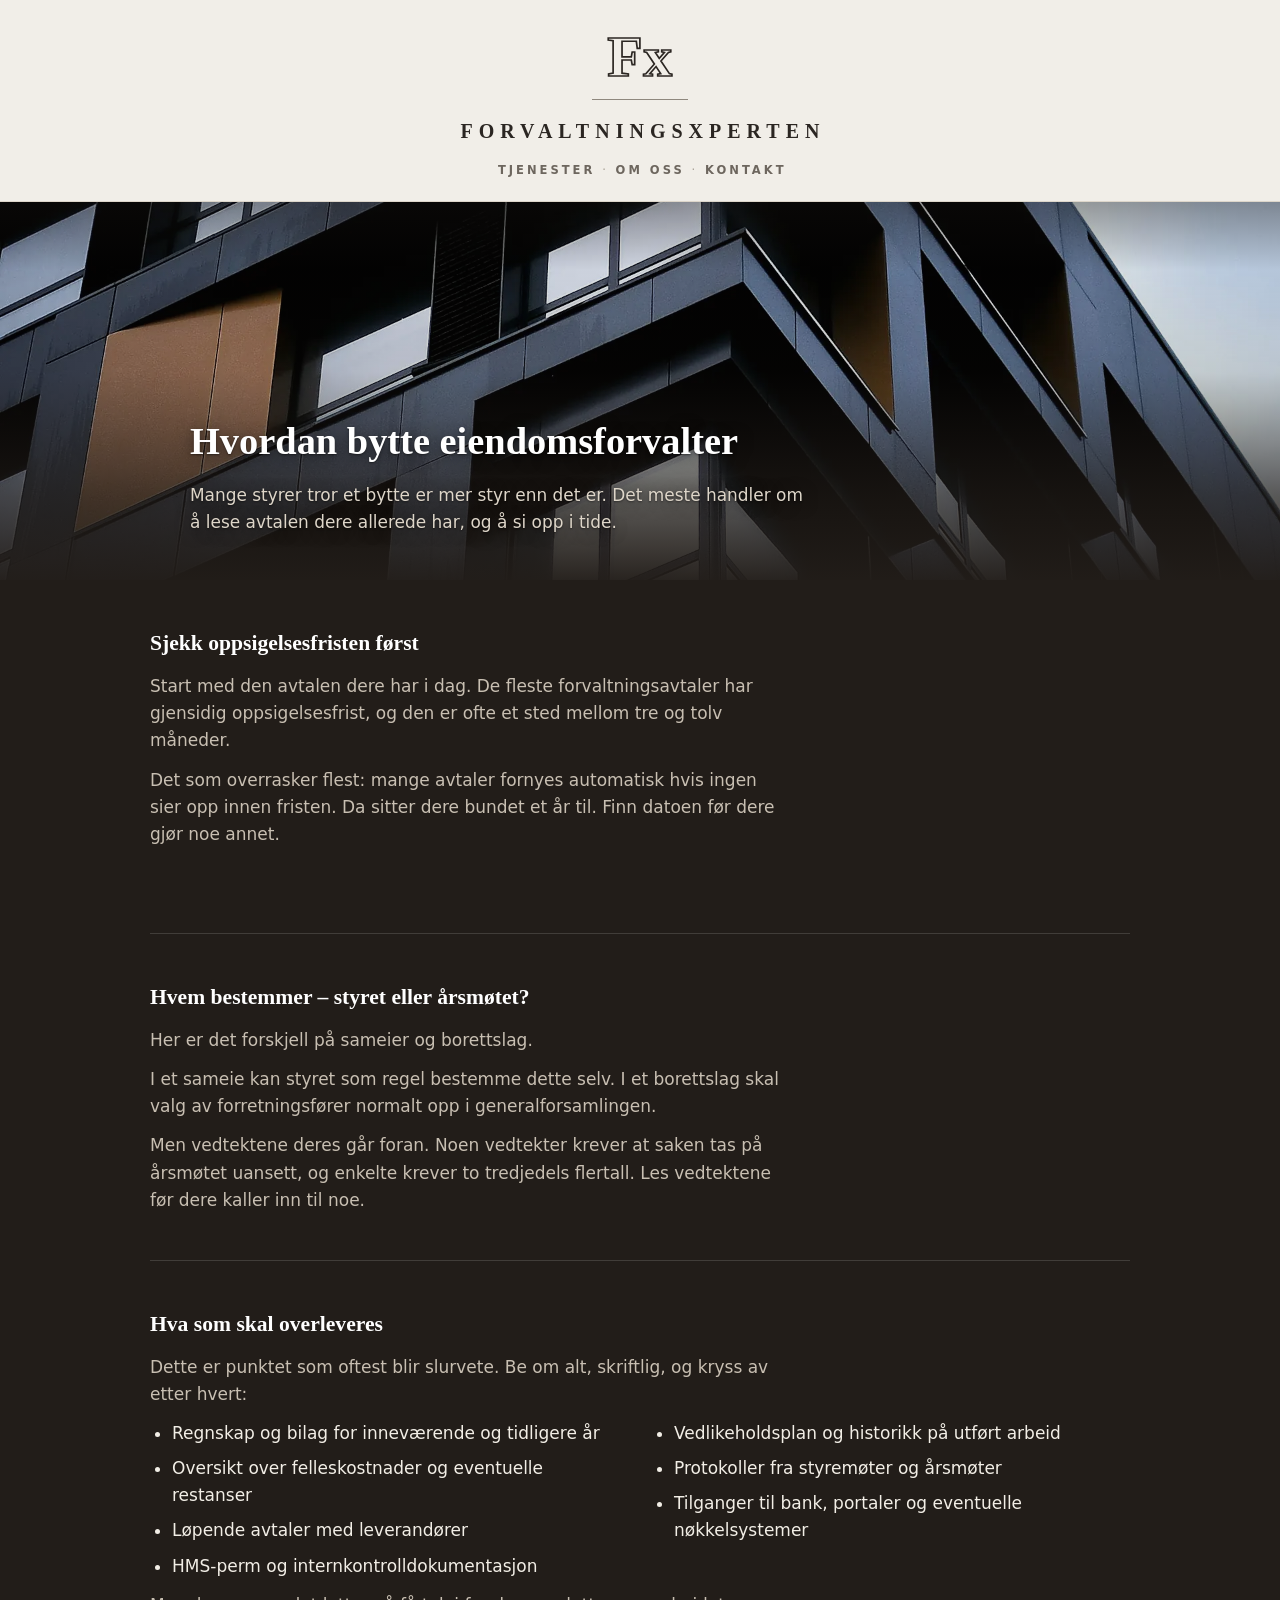
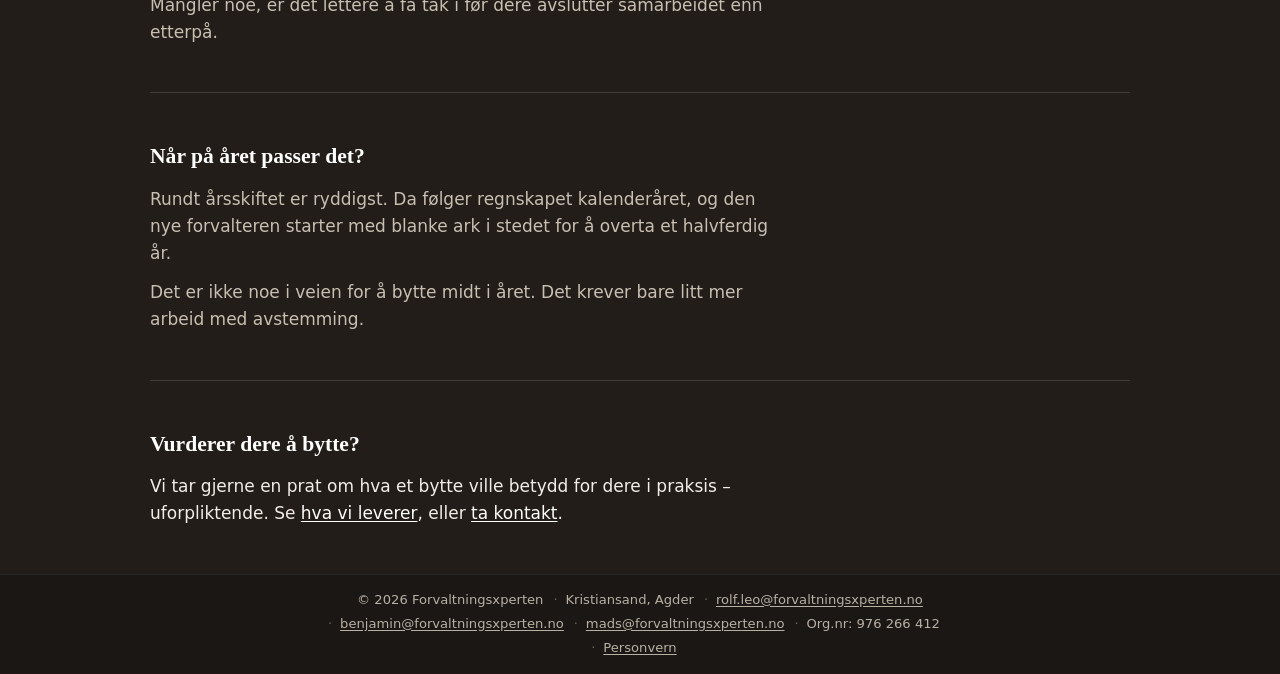
==== commit 715a2809: "Logoen i egen lys stripe over toppbildet Merket sto oppaa fotoet med Fx til venstre og menyen ved si" ====
--- a/bytte-forvalter.html
+++ b/bytte-forvalter.html
@@ -36,26 +36,24 @@
 
 <a class="skip-link" href="#innhold">Hopp til innhold</a>
 
-<header class="hero hero--liten" style="--foto: url('/img/hero-bytte.webp'); --foto-m: url('/img/hero-bytte-m.webp')">
-  <div class="site-header">
-  <div class="wrap header-top">
-    <a class="brand-logo" href="index.html" aria-label="Forvaltningsxperten – til forsiden">
+<div class="site-header">
+  <div class="wrap merke">
+    <a class="brand" href="index.html" aria-label="Forvaltningsxperten – til forsiden">
       <span class="logo-mark" aria-hidden="true">Fx</span>
+      <span class="logo-strek" aria-hidden="true"></span>
+      <span class="brand-name">Forvaltningsxperten</span>
     </a>
     <nav class="site-nav" aria-label="Hovedmeny">
       <a href="tjenester.html">Tjenester</a>
+      <span class="skille" aria-hidden="true">·</span>
       <a href="om-oss.html">Om oss</a>
+      <span class="skille" aria-hidden="true">·</span>
       <a href="kontakt.html">Kontakt</a>
     </nav>
   </div>
-  <div class="wrap">
-    <a class="brand" href="index.html">
-      <span class="brand-name">Forvaltningsxperten</span>
-      <span class="brand-tagline">Eiendom · Økonomi · Drift</span>
-    </a>
-  </div>
-  </div>
+</div>
 
+<header class="hero hero--liten" style="--foto: url('/img/hero-bytte.webp'); --foto-m: url('/img/hero-bytte-m.webp')">
   <div class="wrap hero-tekst">
     <h1>Hvordan bytte eiendomsforvalter</h1>
     <p>Mange styrer tror et bytte er mer styr enn det er. Det meste handler om å lese avtalen dere allerede har, og å si opp i tide.</p>
--- a/css/style.css
+++ b/css/style.css
@@ -96,88 +96,104 @@
   border-bottom: 1px dashed #a3987f;
 }
 
-/* ---------- Topp: logoboksen med menyen stående på logolinjen ---------- */
-
+/* ---------- Topp: egen lys stripe med merket midtstilt ---------- */
+
+/* Merket står på en rolig, lys flate over fotoet i stedet for oppå det.
+   Oppbygningen følger logoutkastet: Fx, kort strek, navnet – og menyen
+   nederst, der fagområdene sto i utkastet. */
 .site-header{
-  padding: 26px 0 24px;
-  overflow-x: hidden;
-  overflow-x: clip; /* klipper logolinjens forlengelse så den ikke gir horisontal scroll */
-}
-
-/* Fx-boksen og menyen på én rad; menypunktene står på linjen som
-   kommer ut fra boksens nedre høyre hjørne. */
-.header-top{
+  background: #f1eee8;
+  padding: 28px 0 22px;
+  border-bottom: 1px solid #ddd6ca;
+}
+
+.merke{
   display: flex;
-  align-items: flex-end;
-}
-
-.brand-logo{
+  flex-direction: column;
+  align-items: center;
+}
+
+.brand{
+  display: flex;
+  flex-direction: column;
+  align-items: center;
+  text-decoration: none;
+}
+
+/* Fx i antikva med hul kontur. Satt som tekst og ikke SVG: ingenting
+   klippes av en for trang viewBox, og merket skalerer med skriften. */
+.logo-mark{
+  font-family: ui-serif, "Palatino Linotype", Palatino, Georgia, "Times New Roman", serif;
+  font-size: 58px;
+  font-weight: 700;
+  line-height: 1;
+  letter-spacing: 0.01em;
+  color: transparent;
+  -webkit-text-stroke: 1.7px #2b2622;
+}
+
+/* Kort strek mellom merket og navnet. Tegnes rolig ut fra midten ved
+   innlasting – samme dempede bevegelse som logolinjen hadde før. */
+.logo-strek{
   display: block;
-  flex: none;
-}
-
-/* Fx-merket i antikva med hul kontur, som ordmerket under. Satt som
-   tekst og ikke SVG: da flukter venstrekanten med navnet nedenfor
-   uansett hvilken systemserif nettleseren velger. */
-.logo-mark{
+  width: 96px;
+  max-width: 45vw;
+  height: 1px;
+  margin: 13px 0 15px;
+  background: #8f887e;
+  transform: scaleX(0);
+  transform-origin: center;
+  animation: linje-tegn 1.1s cubic-bezier(0.22, 0.61, 0.36, 1) 0.3s forwards;
+}
+
+@keyframes linje-tegn{
+  to{ transform: scaleX(1); }
+}
+
+.brand-name{
   display: block;
   font-family: ui-serif, "Palatino Linotype", Palatino, Georgia, "Times New Roman", serif;
-  font-size: 68px;
-  font-weight: 700;
-  line-height: 0.95;
-  letter-spacing: 0.01em;
-  color: transparent;
-  -webkit-text-stroke: 1.6px #f2eee6;
-  /* drop-shadow følger konturen; text-shadow ville tegnet skyggen av
-     hele bokstavflaten og fylt igjen det hule. */
-  filter: drop-shadow(0 2px 6px rgba(0, 0, 0, 0.55));
-}
-
+  text-transform: uppercase;
+  letter-spacing: 0.3em;
+  /* Sperringen henger på etter siste bokstav og ville dyttet ordmerket
+     et halvt mellomrom til venstre. Trekkes fra så det står i midten. */
+  margin-right: -0.3em;
+  font-size: clamp(0.95rem, 2.9vw, 1.25rem);
+  font-weight: 600;
+  color: #2b2622;
+  white-space: nowrap;
+}
+.brand:hover .brand-name{ color: #000000; }
+
+/* Menyen står der fagområdene sto i utkastet: samme sperring, samme
+   dempede grå, prikk mellom punktene. */
 .site-nav{
-  position: relative;
   display: flex;
-  align-items: flex-end;
-  gap: 30px;
-  padding: 0 12px 12px 22px;
-}
-
-/* Logolinjen: går like under Fx-merket og videre ut til høyre forbi
-   menyen, som står på den. Tegnes rolig ved innlasting. */
-.site-nav::after{
-  content: "";
-  position: absolute;
-  left: -126px;  /* forbi Fx-merket og litt ut på venstresiden */
-  right: -40px;  /* like langt ut på høyresiden forbi menyen */
-  bottom: 8px;   /* like under bunnen av Fx-bokstavene */
-  border-top: 3px solid #6f665c;
-  z-index: 2;    /* tegnes oppå Fx-boksen så linjen går gjennom den */
-  transform: scaleX(0);
-  transform-origin: left;
-  animation: linje-tegn 1.1s cubic-bezier(0.22, 0.61, 0.36, 1) 0.3s forwards;
-}
-
-@keyframes linje-tegn{
-  to{ transform: scaleX(1); }
+  align-items: baseline;
+  margin-top: 14px;
+  margin-right: -0.26em;
 }
 
 .site-nav a{
   position: relative;
   text-decoration: none;
-  color: #e6dfd4;
-  font-size: 1.1rem;
+  text-transform: uppercase;
+  letter-spacing: 0.26em;
+  font-size: 0.72rem;
   font-weight: 600;
-  letter-spacing: 0.02em;
+  color: #6d665e;
   white-space: nowrap;
 }
-.site-nav a:hover{ color: #ffffff; }
+.site-nav a:hover{ color: #2b2622; }
+.site-nav a[aria-current="page"]{ color: #2b2622; }
 
 /* Diskré strek som vokser frem under menypunktet */
 .site-nav a::after{
   content: "";
   position: absolute;
   left: 0;
-  right: 0;
-  bottom: -5px;
+  right: 0.26em;
+  bottom: -6px;
   height: 1px;
   background: currentColor;
   transform: scaleX(0);
@@ -185,64 +201,29 @@
   transition: transform 0.3s ease;
 }
 .site-nav a:hover::after{ transform: scaleX(1); }
-.site-nav a[aria-current="page"]{ color: #ffffff; }
 .site-nav a[aria-current="page"]::after{ transform: scaleX(1); }
 
-/* Navnet under linjen */
-.brand{
-  display: inline-block;
-  text-decoration: none;
-}
-
-/* Ordmerket i samme antikva som Fx, med luft mellom bokstavene.
-   Sto tidligere i sans for å matche det geometriske Fx-merket –
-   nå som merket er antikva, følger navnet etter. */
-.brand-name{
-  display: block;
-  margin-top: 16px;
-  font-family: ui-serif, "Palatino Linotype", Palatino, Georgia, "Times New Roman", serif;
-  text-transform: uppercase;
-  letter-spacing: 0.3em;
-  font-size: 1.05rem;
-  font-weight: 600;
-  color: #f2eee6;
-  white-space: nowrap;
-}
-
-/* Fagområdene under navnet, tilbaketrukket i grått */
-.brand-tagline{
-  display: block;
-  margin-top: 7px;
-  text-transform: uppercase;
-  letter-spacing: 0.34em;
-  font-size: 0.66rem;
-  font-weight: 500;
-  color: #c8bfb2;
-  white-space: nowrap;
-}
-.brand:hover .brand-name{ color: #ffffff; }
-
-@media (max-width: 480px){
-  .logo-mark{ font-size: 48px; -webkit-text-stroke-width: 1.3px; }
-  .site-nav{ gap: 18px; padding: 0 8px 10px 14px; }
-  /* På mobil: dropp transform/animasjon på linjen. En transformert
-     hårlinje over en backdrop-filter-header kan forsvinne ved scroll
-     og ikke males på nytt. Statisk linje er robust. */
-  .site-nav::after{ left: -96px; bottom: 7px; animation: none; transform: none; }
-  .site-nav a{ font-size: 0.98rem; }
-  .brand-name{
-    font-size: 0.9rem;
-    letter-spacing: 0.18em;
-  }
-  .brand-tagline{
-    font-size: 0.6rem;
-    letter-spacing: 0.26em;
-  }
+.site-nav .skille{
+  margin: 0 0.85em 0 0.6em;
+  font-size: 0.72rem;
+  color: #a79f94;
+}
+
+@media (max-width: 560px){
+  .site-header{ padding: 26px 0 20px; }
+  .logo-mark{ font-size: 50px; -webkit-text-stroke-width: 1.5px; }
+  .logo-strek{ width: 82px; margin: 11px 0 13px; }
+  .brand-name{ letter-spacing: 0.2em; margin-right: -0.2em; }
+  .site-nav{ margin-top: 13px; margin-right: -0.18em; }
+  .site-nav a{ font-size: 0.63rem; letter-spacing: 0.18em; }
+  .site-nav a::after{ right: 0.18em; }
+  .site-nav .skille{ margin: 0 0.55em 0 0.4em; font-size: 0.63rem; }
 }
 
 @media (max-width: 360px){
-  .site-nav{ gap: 13px; padding: 0 6px 10px 10px; }
-  .site-nav a{ font-size: 0.88rem; }
+  .logo-mark{ font-size: 45px; }
+  .site-nav a{ font-size: 0.58rem; letter-spacing: 0.14em; }
+  .site-nav .skille{ margin: 0 0.4em 0 0.28em; }
 }
 
 /* ---------- Innhold: mørk gjennomsiktig firkant rundt teksten ---------- */
@@ -546,7 +527,7 @@
   background-position: center;
   background-size: cover;
 }
-.hero--stor{ min-height: 84vh; }
+.hero--stor{ min-height: 66vh; }
 .hero--liten{ min-height: 42vh; }
 /* Uten foto – brukes på juridiske sider der bilde ikke hører hjemme */
 .hero--ren{ min-height: 0; background-image: none; background: #2a2521; }
@@ -567,14 +548,11 @@
   );
 }
 .hero > *{ position: relative; z-index: 2; }
-.hero .site-header{
-  background: transparent;
-  -webkit-backdrop-filter: none; backdrop-filter: none;
-  border-bottom: 0;
-}
 
 .hero-tekst{
   margin-top: auto;
+  /* Luft ned fra logostripa når teksten fyller hele toppbildet */
+  padding-top: 32px;
   padding-bottom: 74px;
   max-width: 940px;
   /* Må ha eksplisitt bredde: auto-margene fra .wrap gjør at et flex-barn
@@ -595,9 +573,6 @@
    Gjelder ikke den rene toppen på personvernsiden. */
 .hero:not(.hero--ren) .hero-tekst h1,
 .hero:not(.hero--ren) .hero-tekst p,
-.hero:not(.hero--ren) .brand-name,
-.hero:not(.hero--ren) .brand-tagline,
-.hero:not(.hero--ren) .site-nav a,
 .band h2,
 .band p{
   text-shadow: 0 1px 2px rgba(0, 0, 0, 0.45), 0 3px 16px rgba(0, 0, 0, 0.55);
@@ -730,7 +705,7 @@
   main.wrap{ padding: 0; margin: 0; border-radius: 0; }
   .innhold{ padding: 0 22px; }
   .hero{ min-height: 56vh; }
-  .hero--stor{ min-height: 72vh; }
+  .hero--stor{ min-height: 62vh; }
   .hero--liten{ min-height: 38vh; }
   .hero-tekst{ padding-bottom: 46px; }
   .band{ min-height: 340px; }
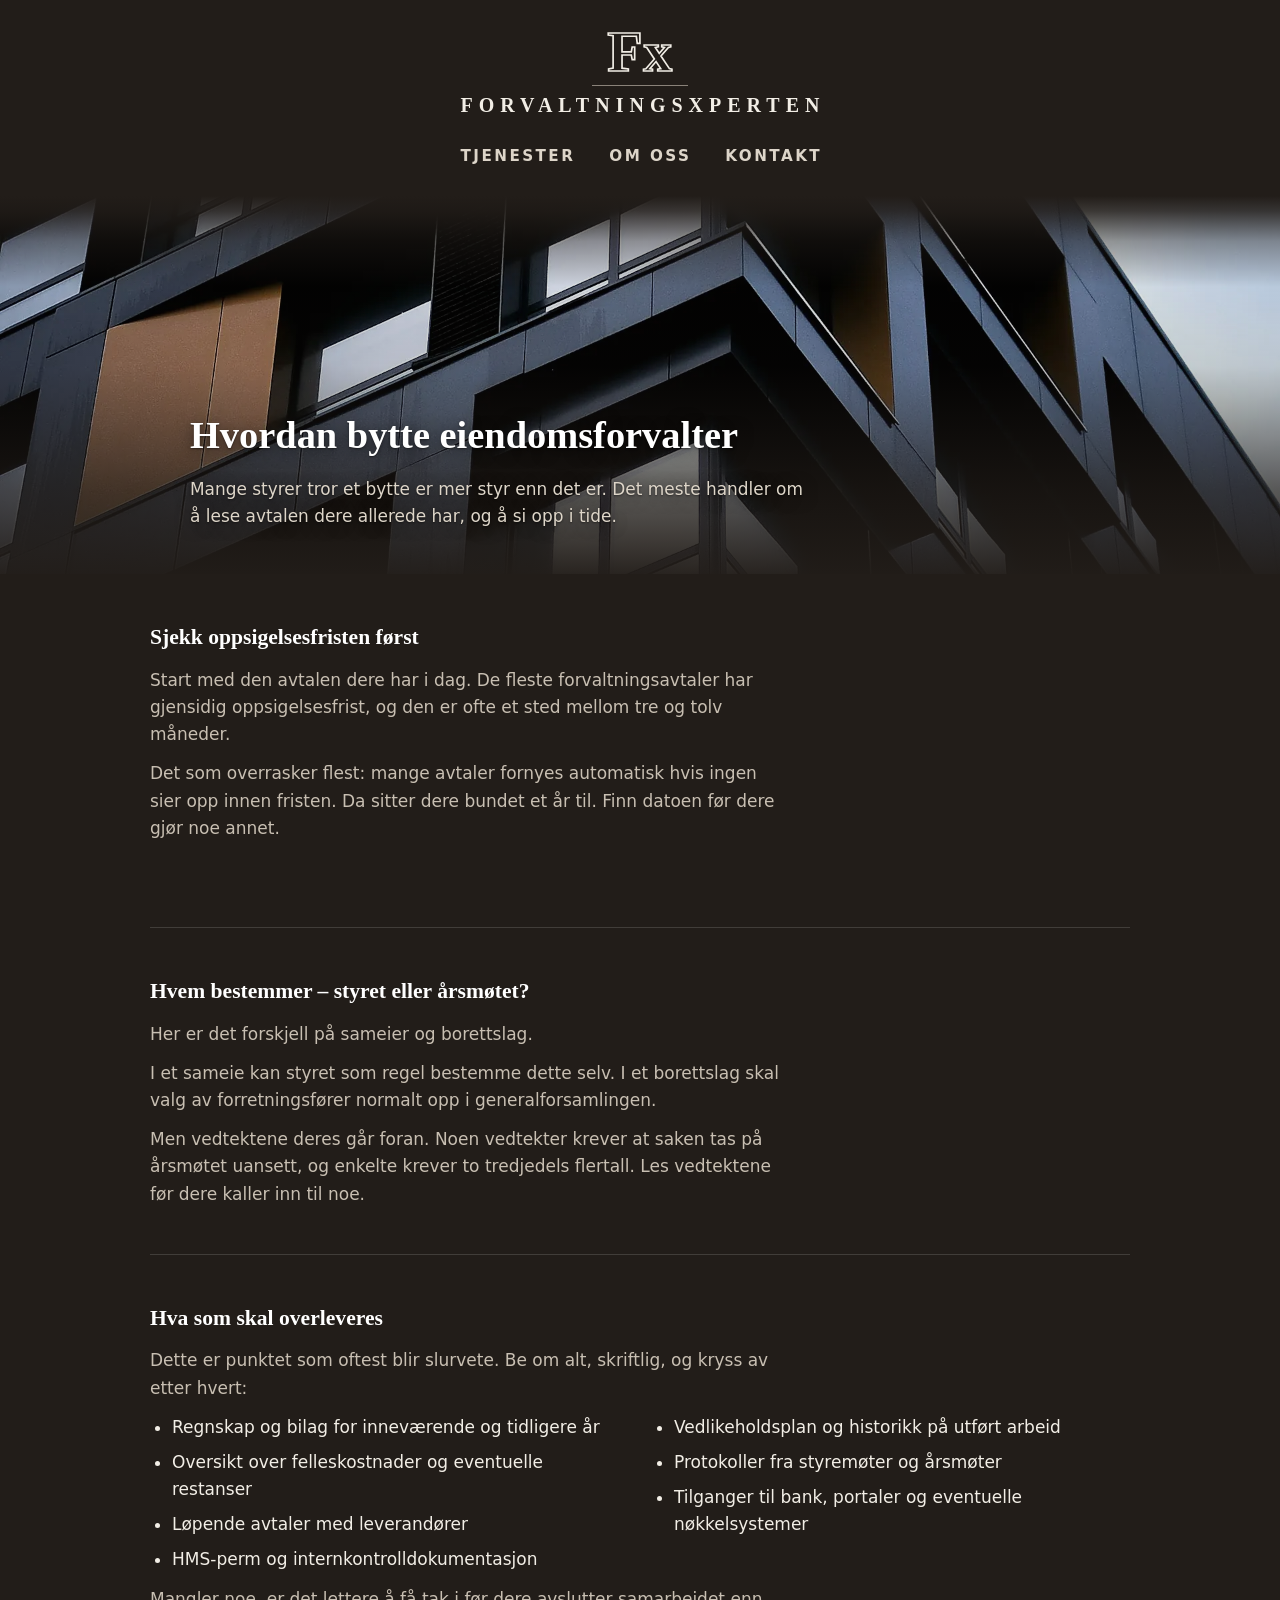
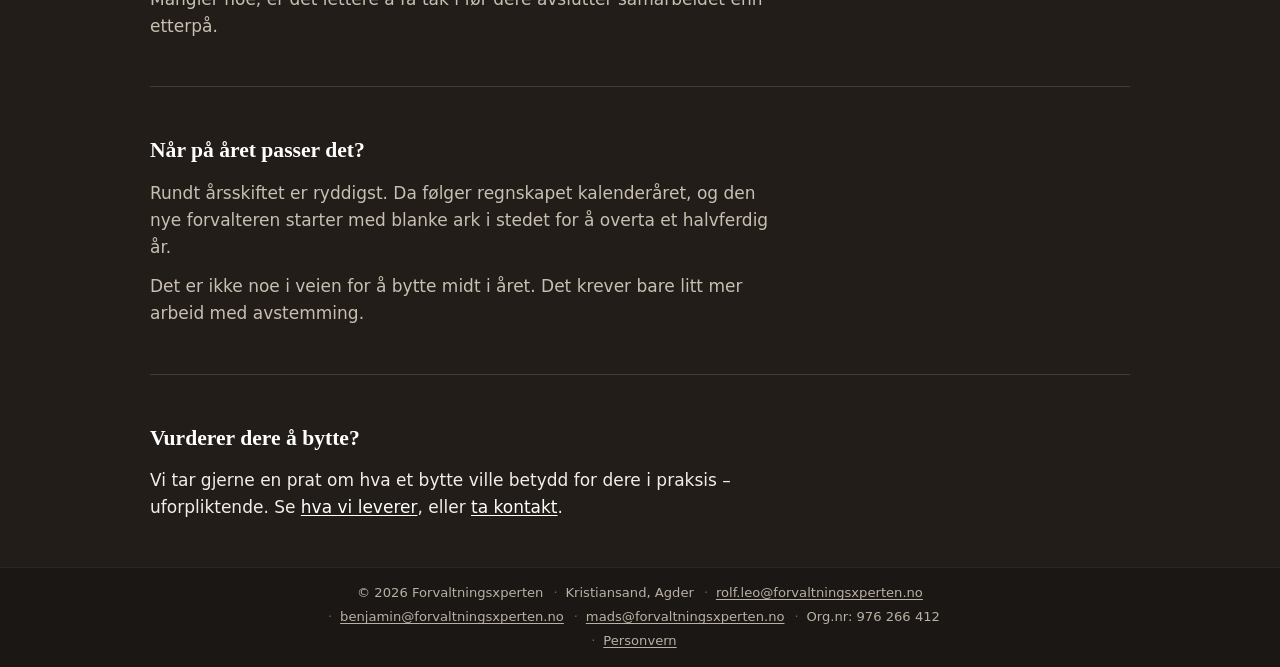
==== commit bd8c2a2c: "Stripa i sidens egen morke, tydeligere meny - Stripa var #14110f, morkere enn resten av siden. Na er" ====
--- a/bytte-forvalter.html
+++ b/bytte-forvalter.html
@@ -45,9 +45,7 @@
     </a>
     <nav class="site-nav" aria-label="Hovedmeny">
       <a href="tjenester.html">Tjenester</a>
-      <span class="skille" aria-hidden="true">·</span>
       <a href="om-oss.html">Om oss</a>
-      <span class="skille" aria-hidden="true">·</span>
       <a href="kontakt.html">Kontakt</a>
     </nav>
   </div>
--- a/css/style.css
+++ b/css/style.css
@@ -102,9 +102,8 @@
    Oppbygningen følger logoutkastet: Fx, kort strek, navnet – og menyen
    nederst, der fagområdene sto i utkastet. */
 .site-header{
-  background: #f1eee8;
-  padding: 28px 0 22px;
-  border-bottom: 1px solid #ddd6ca;
+  background: #221d19;
+  padding: 30px 0 26px;
 }
 
 .merke{
@@ -126,10 +125,12 @@
   font-family: ui-serif, "Palatino Linotype", Palatino, Georgia, "Times New Roman", serif;
   font-size: 58px;
   font-weight: 700;
-  line-height: 1;
+  /* Stram linjehøyde: standardboksen legger luft under bunnlinja som
+     ville dyttet streken lenger ned enn i utkastet. */
+  line-height: 0.76;
   letter-spacing: 0.01em;
   color: transparent;
-  -webkit-text-stroke: 1.7px #2b2622;
+  -webkit-text-stroke: 1.7px #f2eee6;
 }
 
 /* Kort strek mellom merket og navnet. Tegnes rolig ut fra midten ved
@@ -139,8 +140,8 @@
   width: 96px;
   max-width: 45vw;
   height: 1px;
-  margin: 13px 0 15px;
-  background: #8f887e;
+  margin: 11px 0 9px;
+  background: #8a8279;
   transform: scaleX(0);
   transform-origin: center;
   animation: linje-tegn 1.1s cubic-bezier(0.22, 0.61, 0.36, 1) 0.3s forwards;
@@ -160,40 +161,45 @@
   margin-right: -0.3em;
   font-size: clamp(0.95rem, 2.9vw, 1.25rem);
   font-weight: 600;
-  color: #2b2622;
+  line-height: 1;
+  color: #f2eee6;
   white-space: nowrap;
 }
-.brand:hover .brand-name{ color: #000000; }
+.brand:hover .brand-name{ color: #ffffff; }
 
 /* Menyen står der fagområdene sto i utkastet: samme sperring, samme
    dempede grå, prikk mellom punktene. */
 .site-nav{
   display: flex;
   align-items: baseline;
-  margin-top: 14px;
-  margin-right: -0.26em;
+  gap: 34px;
+  line-height: 1;
+  margin-top: 28px;
+  margin-right: -0.16em;
 }
 
 .site-nav a{
   position: relative;
   text-decoration: none;
   text-transform: uppercase;
-  letter-spacing: 0.26em;
-  font-size: 0.72rem;
+  letter-spacing: 0.16em;
+  font-size: 0.95rem;
   font-weight: 600;
-  color: #6d665e;
+  color: #ddd5c9;
   white-space: nowrap;
-}
-.site-nav a:hover{ color: #2b2622; }
-.site-nav a[aria-current="page"]{ color: #2b2622; }
+  /* Egen høyde rundt teksten så punktet er lett å treffe med finger */
+  padding: 6px 0;
+}
+.site-nav a:hover{ color: #ffffff; }
+.site-nav a[aria-current="page"]{ color: #ffffff; }
 
 /* Diskré strek som vokser frem under menypunktet */
 .site-nav a::after{
   content: "";
   position: absolute;
   left: 0;
-  right: 0.26em;
-  bottom: -6px;
+  right: 0.16em;
+  bottom: 1px;
   height: 1px;
   background: currentColor;
   transform: scaleX(0);
@@ -203,27 +209,21 @@
 .site-nav a:hover::after{ transform: scaleX(1); }
 .site-nav a[aria-current="page"]::after{ transform: scaleX(1); }
 
-.site-nav .skille{
-  margin: 0 0.85em 0 0.6em;
-  font-size: 0.72rem;
-  color: #a79f94;
-}
 
 @media (max-width: 560px){
   .site-header{ padding: 26px 0 20px; }
   .logo-mark{ font-size: 50px; -webkit-text-stroke-width: 1.5px; }
-  .logo-strek{ width: 82px; margin: 11px 0 13px; }
+  .logo-strek{ width: 82px; margin: 2px 0 6px; }
   .brand-name{ letter-spacing: 0.2em; margin-right: -0.2em; }
-  .site-nav{ margin-top: 13px; margin-right: -0.18em; }
-  .site-nav a{ font-size: 0.63rem; letter-spacing: 0.18em; }
-  .site-nav a::after{ right: 0.18em; }
-  .site-nav .skille{ margin: 0 0.55em 0 0.4em; font-size: 0.63rem; }
+  .site-nav{ gap: 24px; margin-top: 24px; margin-right: -0.12em; }
+  .site-nav a{ font-size: 0.84rem; letter-spacing: 0.12em; }
+  .site-nav a::after{ right: 0.12em; }
 }
 
 @media (max-width: 360px){
   .logo-mark{ font-size: 45px; }
-  .site-nav a{ font-size: 0.58rem; letter-spacing: 0.14em; }
-  .site-nav .skille{ margin: 0 0.4em 0 0.28em; }
+  .site-nav{ gap: 18px; }
+  .site-nav a{ font-size: 0.78rem; letter-spacing: 0.1em; }
 }
 
 /* ---------- Innhold: mørk gjennomsiktig firkant rundt teksten ---------- */
@@ -530,18 +530,21 @@
 .hero--stor{ min-height: 66vh; }
 .hero--liten{ min-height: 42vh; }
 /* Uten foto – brukes på juridiske sider der bilde ikke hører hjemme */
-.hero--ren{ min-height: 0; background-image: none; background: #2a2521; }
+.hero--ren{ min-height: 0; background-image: none; background: #221d19; }
 .hero--ren::after{ display: none; }
 .hero--ren .hero-tekst{ padding-top: 10px; padding-bottom: 40px; }
 .hero::after{
   content: "";
   position: absolute; inset: 0;
-  /* Lett slør øverst så motivet får lyse, kraftigere nedover der
-     teksten står og bildet skal gli over i sideflaten. */
+  /* Helsvart i toppen så fotoet glir ut av logostripa uten kant, slipper
+     motivet fram på midten, og mørkner igjen nedover der teksten står og
+     bildet skal gli over i sideflaten. */
   background: linear-gradient(
     to bottom,
-    rgba(20, 17, 15, 0.42) 0%,
-    rgba(20, 17, 15, 0.12) 18%,
+    rgba(34, 29, 25, 1) 0%,
+    rgba(34, 29, 25, 0.88) 4%,
+    rgba(34, 29, 25, 0.46) 12%,
+    rgba(20, 17, 15, 0.12) 24%,
     rgba(20, 17, 15, 0.20) 45%,
     rgba(32, 27, 23, 0.72) 78%,
     rgba(34, 29, 25, 0.97) 100%
